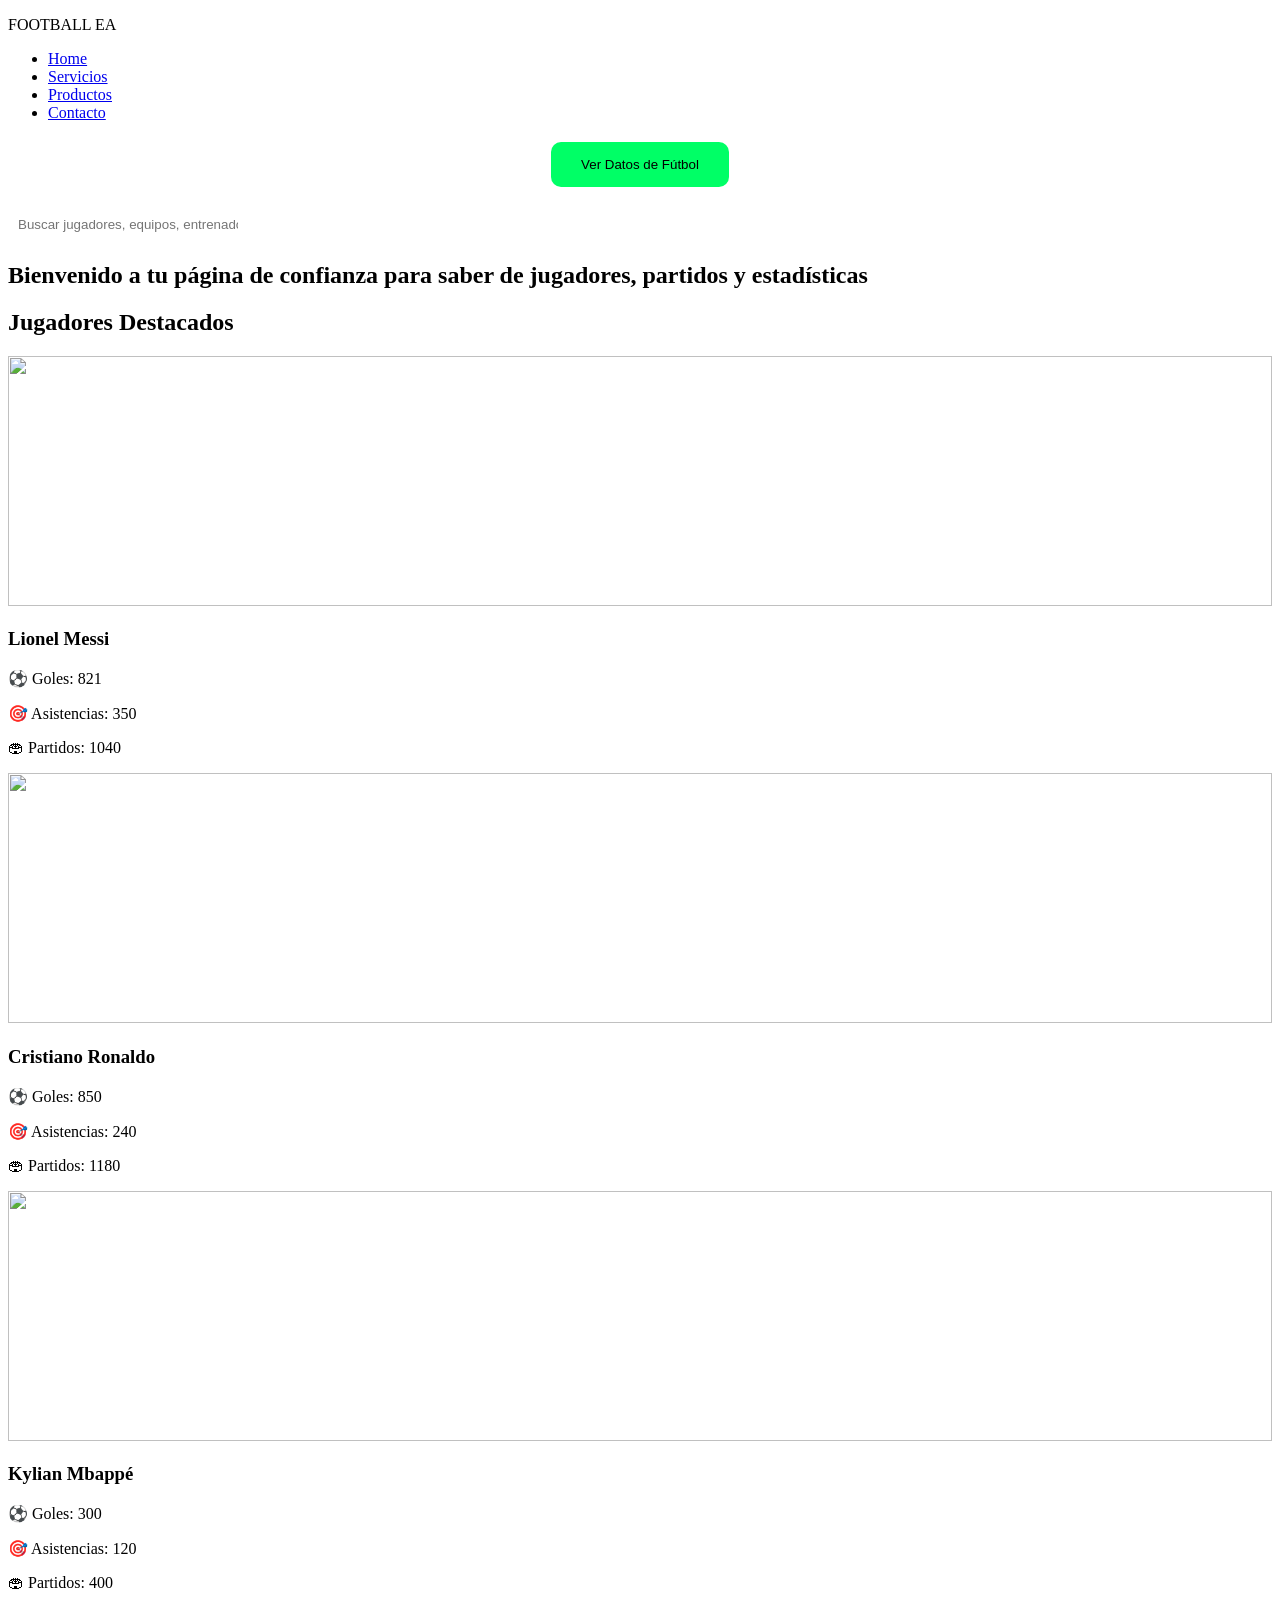
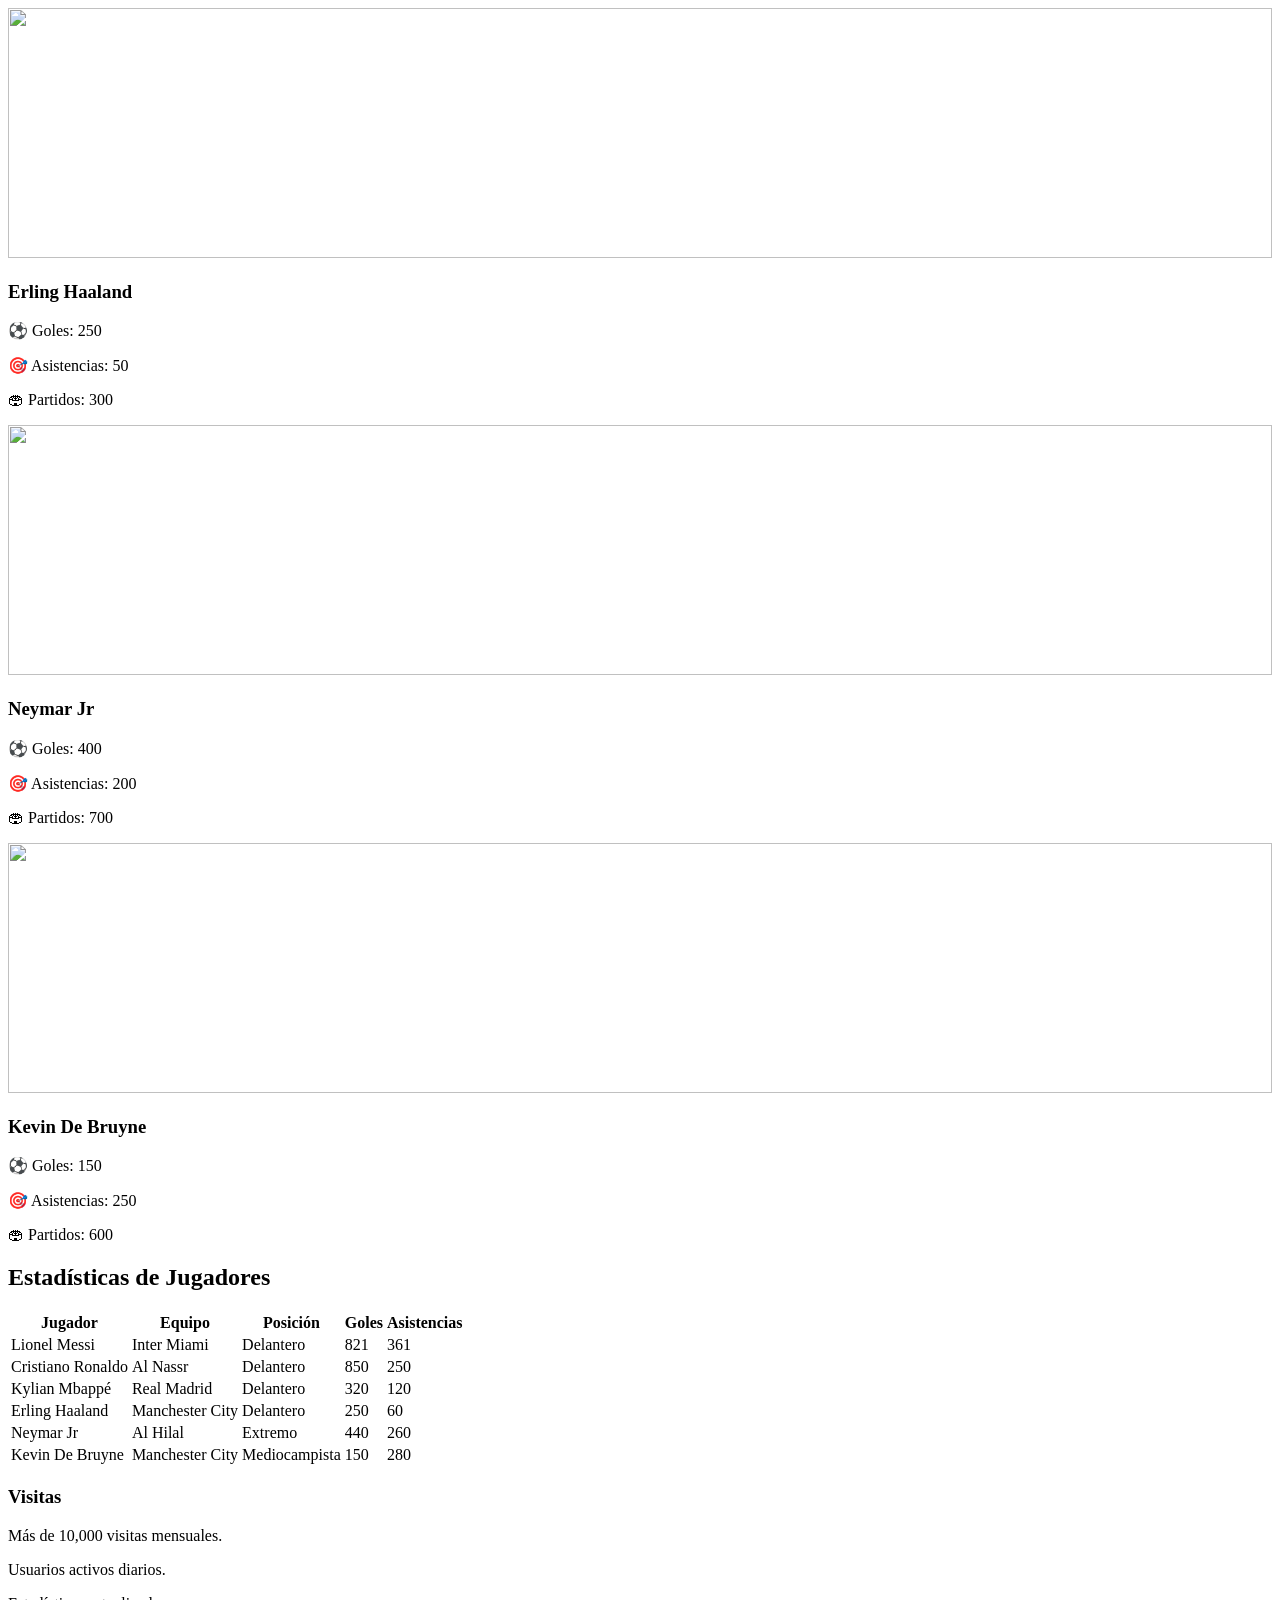
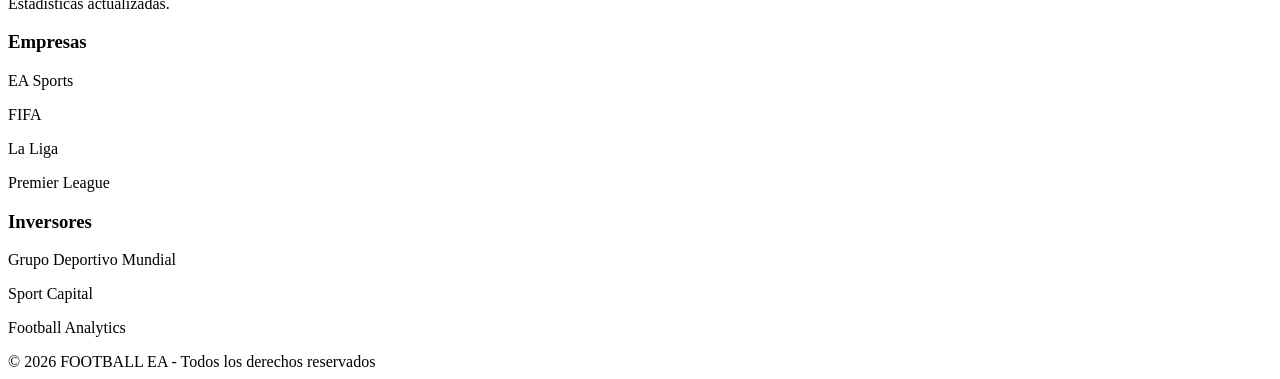
==== index.html @ 095f42a8 "Add files via upload" ====
<!DOCTYPE html>
<html lang="es">
<head>
<meta charset="UTF-8">
<meta name="viewport" content="width=device-width, initial-scale=1.0">
<title>FOOTBALL EA</title>
<link rel="stylesheet" href="css/style.css">

<style>

/* BUSCADOR */

.search-box{
position:relative;
}

#buscador{
padding:10px;
border-radius:6px;
border:none;
outline:none;
width:220px;
}

#resultados{
position:absolute;
top:40px;
left:0;
background:#111;
width:260px;
border-radius:8px;
box-shadow:0 0 10px rgba(0,0,0,0.5);
display:none;
max-height:300px;
overflow-y:auto;
}

.resultado-item{
padding:10px;
border-bottom:1px solid #222;
cursor:pointer;
color:white;
}

.resultado-item:hover{
background:#00ff66;
color:black;
}

/* RESULTADO GRANDE */

.resultado-grande{
display:none;
justify-content:center;
margin-top:30px;
}

.card-resultado{
background:#111;
border:2px solid #00ff66;
border-radius:12px;
padding:20px;
width:320px;
text-align:center;
}

.card-resultado img{
width:100%;
height:250px;
object-fit:cover;
border-radius:10px;
}

.card-resultado h2{
color:#00ff66;
}

/* BOTON VOLVER */

#volverInicio{
background:#00ff66;
color:black;
border:none;
padding:8px 15px;
border-radius:8px;
cursor:pointer;
font-weight:bold;
margin-bottom:10px;
}

#volverInicio:hover{
background:#00cc55;
}

</style>

</head>
<body>

<header>

<p class="logo">FOOTBALL EA</p>

<nav class="menu">
<ul>
<li><a href="#">Home</a></li>
<li><a href="servicios.html">Servicios</a></li>
<li><a href="productos.html">Productos</a></li>
<li><a href="contacto.html">Contacto</a></li>
</ul>
</nav>

<div style="text-align: center; margin: 20px;">
<button onclick="window.open('https://proyecto-escolar-incoa.netlify.app/')" 
style="background:#00ff66;color:black;padding:15px 30px;border:none;border-radius:10px;cursor:pointer;">
Ver Datos de Fútbol
</button>
</div>

<div class="right-section">
<div class="search-box">

<input type="text" id="buscador" placeholder="Buscar jugadores, equipos, entrenadores...">

<div id="resultados"></div>

</div>
</div>

</header>

<!-- RESULTADO GRANDE -->

<div id="resultado-grande" class="resultado-grande">
<div class="card-resultado">

<button id="volverInicio">⬅ Volver al inicio</button>

<img id="fotoJugador">

<h2 id="nombreJugador"></h2>

<p id="infoJugador"></p>

</div>
</div>

<section class="hero">
<div class="hero-content">
<h1>Bienvenido a tu página de confianza para saber de jugadores, partidos y estadísticas</h1>
</div>
</section>

<section class="galeria-jugadores">

<h2>Jugadores Destacados</h2>

<div class="grid-jugadores">

<div class="jugador">
<img src="img/messi 2.jpeg" style="width:100%;height:250px;object-fit:cover;">
<div class="info">
<h3>Lionel Messi</h3>
<p>⚽ Goles: 821</p>
<p>🎯 Asistencias: 350</p>
<p>🏟 Partidos: 1040</p>
</div>
</div>

<div class="jugador">
<img src="img/cr7.jpeg" style="width:100%;height:250px;object-fit:cover;">
<div class="info">
<h3>Cristiano Ronaldo</h3>
<p>⚽ Goles: 850</p>
<p>🎯 Asistencias: 240</p>
<p>🏟 Partidos: 1180</p>
</div>
</div>

<div class="jugador">
<img src="c:\Users\MINEDUCYT\Downloads\WhatsApp Image 2026-03-09 at 11.20.09 PM.jpeg" style="width:100%;height:250px;object-fit:cover;">
<div class="info">
<h3>Kylian Mbappé</h3>
<p>⚽ Goles: 300</p>
<p>🎯 Asistencias: 120</p>
<p>🏟 Partidos: 400</p>
</div>
</div>

<div class="jugador">
<img src="img/haaaland.jpeg" style="width:100%;height:250px;object-fit:cover;">
<div class="info">
<h3>Erling Haaland</h3>
<p>⚽ Goles: 250</p>
<p>🎯 Asistencias: 50</p>
<p>🏟 Partidos: 300</p>
</div>
</div>

<div class="jugador">
<img src="c:\Users\MINEDUCYT\Downloads\WhatsApp Image 2026-03-09 at 11.20.06 PM.jpeg" style="width:100%;height:250px;object-fit:cover;">
<div class="info">
<h3>Neymar Jr</h3>
<p>⚽ Goles: 400</p>
<p>🎯 Asistencias: 200</p>
<p>🏟 Partidos: 700</p>
</div>
</div>

<div class="jugador">
<img src="c:\Users\MINEDUCYT\Downloads\WhatsApp Image 2026-03-09 at 11.20.10 PM.jpeg" style="width:100%;height:250px;object-fit:cover;">
<div class="info">
<h3>Kevin De Bruyne</h3>
<p>⚽ Goles: 150</p>
<p>🎯 Asistencias: 250</p>
<p>🏟 Partidos: 600</p>
</div>
</div>

</div>

</section>

<section class="estadisticas">

<h2 class="titulo-tabla">Estadísticas de Jugadores</h2>

<table class="tabla-jugadores">

<thead>
<tr>
<th>Jugador</th>
<th>Equipo</th>
<th>Posición</th>
<th>Goles</th>
<th>Asistencias</th>
</tr>
</thead>

<tbody>

<tr>
<td>Lionel Messi</td>
<td>Inter Miami</td>
<td>Delantero</td>
<td>821</td>
<td>361</td>
</tr>

<tr>
<td>Cristiano Ronaldo</td>
<td>Al Nassr</td>
<td>Delantero</td>
<td>850</td>
<td>250</td>
</tr>

<tr>
<td>Kylian Mbappé</td>
<td>Real Madrid</td>
<td>Delantero</td>
<td>320</td>
<td>120</td>
</tr>

<tr>
<td>Erling Haaland</td>
<td>Manchester City</td>
<td>Delantero</td>
<td>250</td>
<td>60</td>
</tr>

<tr>
<td>Neymar Jr</td>
<td>Al Hilal</td>
<td>Extremo</td>
<td>440</td>
<td>260</td>
</tr>

<tr>
<td>Kevin De Bruyne</td>
<td>Manchester City</td>
<td>Mediocampista</td>
<td>150</td>
<td>280</td>
</tr>

</tbody>
</table>

</section>

<footer class="footer">

<div class="footer-container">

<div class="footer-col">
<h3>Visitas</h3>
<p>Más de 10,000 visitas mensuales.</p>
<p>Usuarios activos diarios.</p>
<p>Estadísticas actualizadas.</p>
</div>

<div class="footer-col">
<h3>Empresas</h3>
<p>EA Sports</p>
<p>FIFA</p>
<p>La Liga</p>
<p>Premier League</p>
</div>

<div class="footer-col">
<h3>Inversores</h3>
<p>Grupo Deportivo Mundial</p>
<p>Sport Capital</p>
<p>Football Analytics</p>
</div>

</div>

<div class="copyright">
© 2026 FOOTBALL EA - Todos los derechos reservados
</div>

</footer>

<script>

const datos = [

{nombre:"Lionel Messi", tipo:"Jugador", equipo:"Inter Miami", foto:"img/messi 2.jpeg"},
{nombre:"Cristiano Ronaldo", tipo:"Jugador", equipo:"Al Nassr", foto:"img/cr7.jpeg"},
{nombre:"Kylian Mbappé", tipo:"Jugador", equipo:"Real Madrid", foto:"img/mbappe.jpeg"},
{nombre:"Erling Haaland", tipo:"Jugador", equipo:"Manchester City", foto:"img/haaaland.jpeg"},
{nombre:"Neymar Jr", tipo:"Jugador", equipo:"Al Hilal", foto:"imagenes/neymar.jpg"},
{nombre:"Kevin De Bruyne", tipo:"Jugador", equipo:"Manchester City", foto:"img/kd bruyne.jpeg"},

{nombre:"Real Madrid", tipo:"Equipo", foto:"imagenes/realmadrid.png"},
{nombre:"Barcelona", tipo:"Equipo", foto:"imagenes/barcelona.png"},
{nombre:"Manchester City", tipo:"Equipo", foto:"imagenes/mancity.png"},
{nombre:"PSG", tipo:"Equipo", foto:"imagenes/psg.png"},

{nombre:"Pep Guardiola", tipo:"Entrenador", foto:"imagenes/guardiola.jpg"},
{nombre:"Carlo Ancelotti", tipo:"Entrenador", foto:"imagenes/ancelotti.jpg"},
{nombre:"Jurgen Klopp", tipo:"Entrenador", foto:"imagenes/klopp.jpg"}

];

const buscador = document.getElementById("buscador");
const resultados = document.getElementById("resultados");

function mostrarResultado(item){

document.getElementById("resultado-grande").style.display="flex";

document.getElementById("fotoJugador").src = item.foto;

document.getElementById("nombreJugador").innerText = item.nombre;

if(item.tipo === "Jugador"){
document.getElementById("infoJugador").innerText = "Jugador - " + item.equipo;
}

if(item.tipo === "Equipo"){
document.getElementById("infoJugador").innerText = "Equipo de fútbol";
}

if(item.tipo === "Entrenador"){
document.getElementById("infoJugador").innerText = "Entrenador profesional";
}

window.scrollTo({top:0,behavior:"smooth"});

}

buscador.addEventListener("keyup", function(e){

let texto = buscador.value.toLowerCase();

resultados.innerHTML = "";

if(texto.length === 0){
resultados.style.display = "none";
return;
}

let filtrados = datos.filter(item =>
item.nombre.toLowerCase().includes(texto)
);

filtrados.forEach(item =>{

let div = document.createElement("div");

div.classList.add("resultado-item");

div.innerHTML = `
<strong>${item.nombre}</strong><br>
<small>${item.tipo}</small>
`;

div.onclick = function(){

buscador.value = item.nombre;

resultados.style.display = "none";

mostrarResultado(item);

};

resultados.appendChild(div);

});

resultados.style.display = "block";

if(e.key === "Enter"){

let encontrado = datos.find(item =>
item.nombre.toLowerCase().includes(texto)
);

if(encontrado){

mostrarResultado(encontrado);

}

}

});

document.getElementById("volverInicio").onclick = function(){

document.getElementById("resultado-grande").style.display="none";

window.scrollTo({
top:0,
behavior:"smooth"
});

};

</script>

</body>
</html>
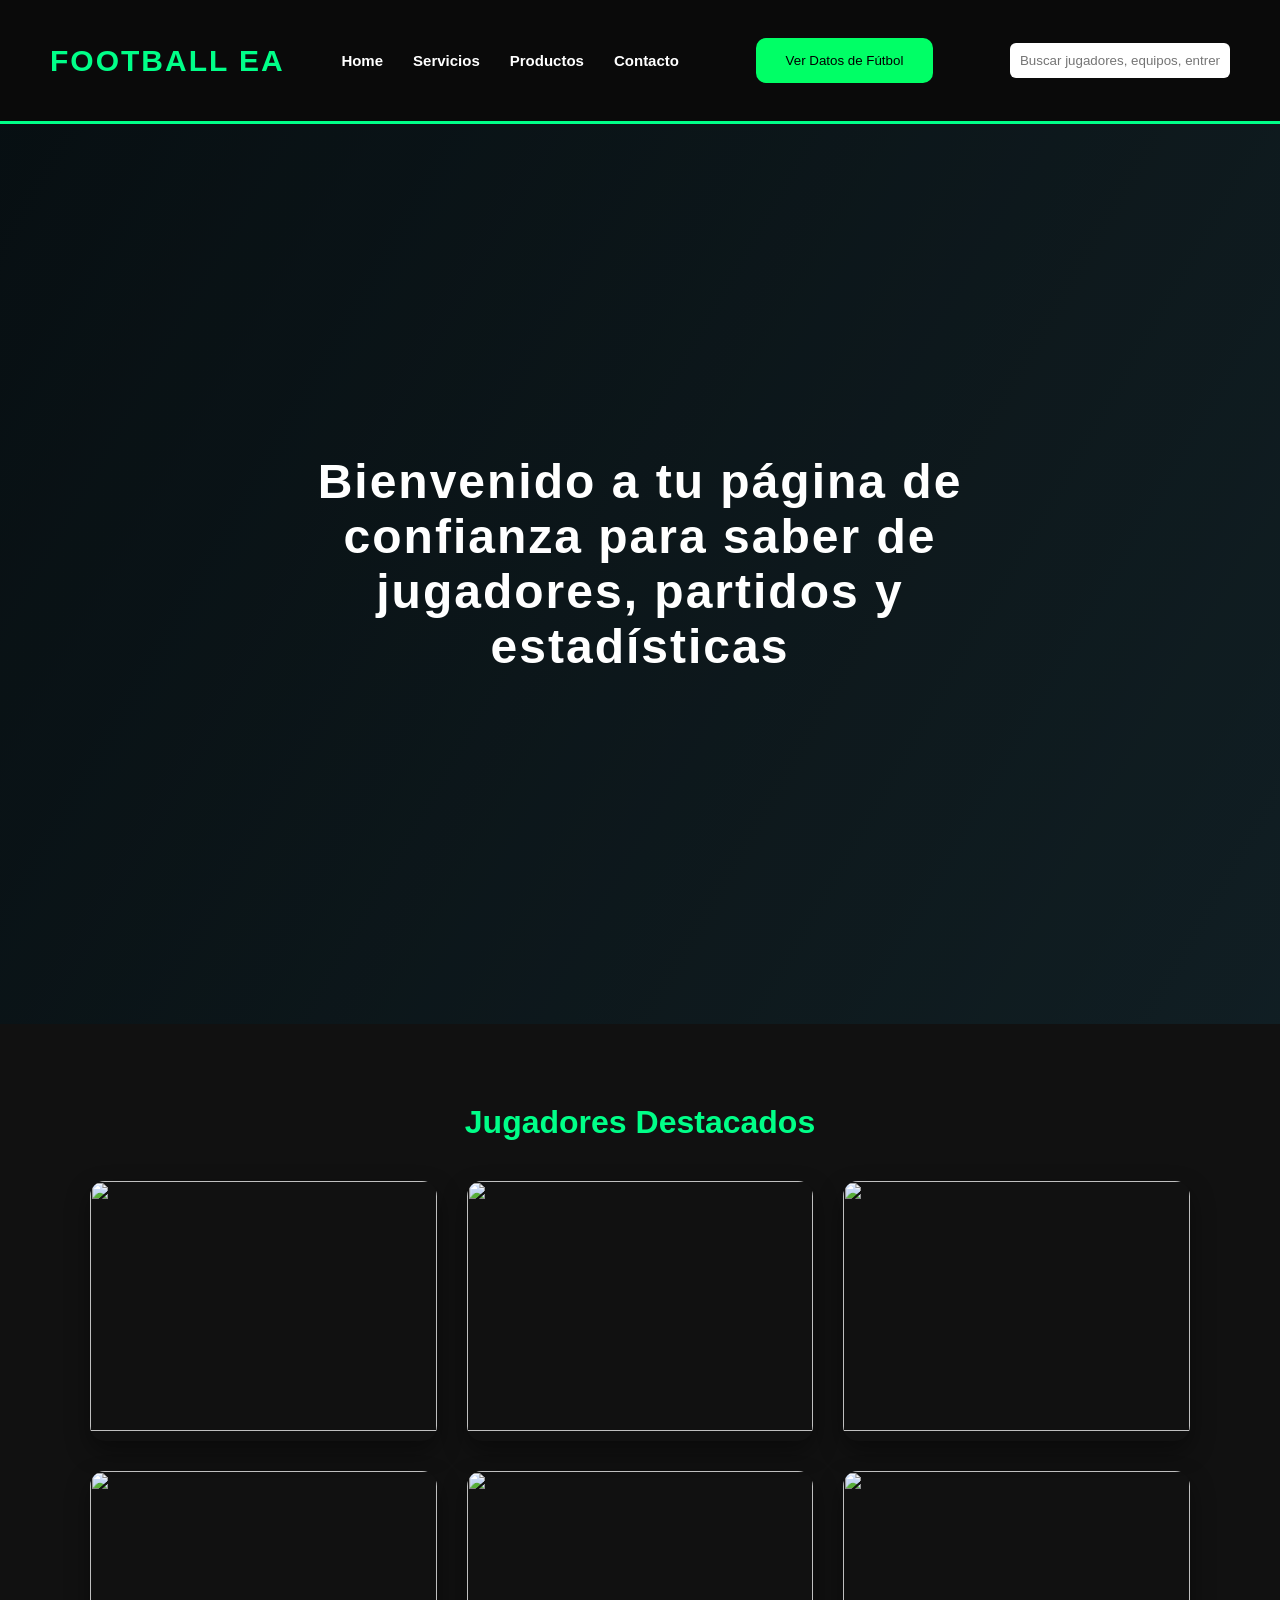
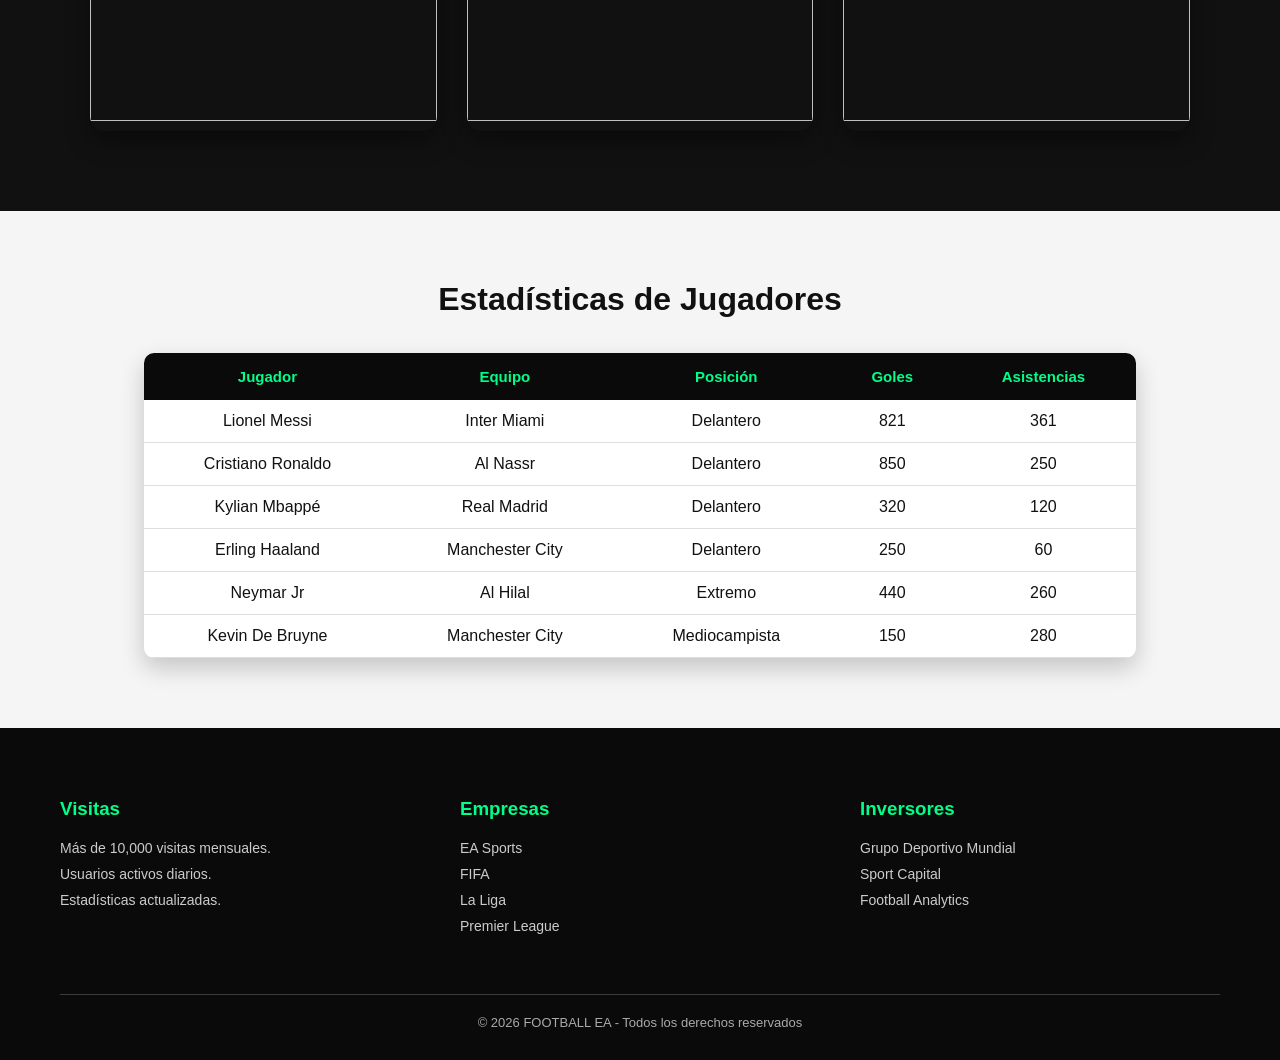
==== commit 8a0e2257: "Update index.html" ====
--- a/index.html
+++ b/index.html
@@ -4,7 +4,7 @@
 <meta charset="UTF-8">
 <meta name="viewport" content="width=device-width, initial-scale=1.0">
 <title>FOOTBALL EA</title>
-<link rel="stylesheet" href="css/style.css">
+<link rel="stylesheet" href="style.css">
 
 <style>
 
@@ -447,4 +447,5 @@
 </script>
 
 </body>
-</html>+
+</html>
--- a/style.css
+++ b/style.css
@@ -0,0 +1,354 @@
+*{
+margin:0;
+padding:0;
+box-sizing:border-box;
+font-family:'Segoe UI', Tahoma, Geneva, Verdana, sans-serif;
+}
+
+/* FONDO GENERAL */
+
+body{
+background:linear-gradient(120deg,#0f2027,#203a43,#2c5364);
+color:#fff;
+}
+
+/* HEADER */
+
+header{
+display:flex;
+justify-content:space-between;
+align-items:center;
+background:#0a0a0a;
+padding:18px 50px;
+border-bottom:3px solid #00ff88;
+}
+
+/* MENU */
+
+.menu ul{
+list-style:none;
+display:flex;
+gap:30px;
+}
+
+.menu ul li a{
+text-decoration:none;
+color:white;
+font-weight:600;
+font-size:15px;
+transition:0.3s;
+}
+
+.menu ul li a:hover{
+color:#00ff88;
+}
+
+/* LOGO */
+
+.logo{
+color:#00ff88;
+font-size:30px;
+font-weight:bold;
+letter-spacing:2px;
+}
+
+/* BUSCADOR */
+
+.search-box input{
+padding:7px 12px;
+border-radius:20px;
+border:none;
+outline:none;
+}
+
+/* HERO */
+
+.hero{
+width:100%;
+height:100vh;
+
+background-image:
+linear-gradient(rgba(0,0,0,0.55),rgba(0,0,0,0.55)),
+url("https://images.unsplash.com/photo-1508098682722-e99c643e7f0b");
+
+background-size:cover;
+background-position:center;
+
+display:flex;
+justify-content:center;
+align-items:center;
+text-align:center;
+}
+
+.hero-content{
+max-width:700px;
+}
+
+.hero h1{
+font-size:48px;
+margin-bottom:20px;
+letter-spacing:2px;
+}
+
+.hero p{
+margin-bottom:25px;
+font-size:18px;
+}
+
+/* BOTONES */
+
+.hero-buttons{
+display:flex;
+justify-content:center;
+gap:20px;
+}
+
+.btn{
+padding:12px 28px;
+font-size:15px;
+border-radius:30px;
+background:transparent;
+color:white;
+cursor:pointer;
+transition:0.3s;
+font-weight:bold;
+}
+
+.btn-jugadores{
+border:2px solid #00ff88;
+}
+
+.btn-estadisticas{
+border:2px solid #00c3ff;
+}
+
+.btn:hover{
+background:#00ff88;
+color:#000;
+transform:translateY(-2px);
+}
+
+/* TABLA JUGADORES */
+
+.estadisticas{
+padding:70px 20px;
+text-align:center;
+background:#f5f5f5;
+color:#111;
+}
+
+.titulo-tabla{
+font-size:32px;
+margin-bottom:35px;
+}
+
+.tabla-jugadores{
+width:80%;
+margin:auto;
+border-collapse:collapse;
+background:white;
+border-radius:10px;
+overflow:hidden;
+box-shadow:0 10px 25px rgba(0,0,0,0.2);
+}
+
+.tabla-jugadores th{
+background:#0a0a0a;
+color:#00ff88;
+padding:15px;
+font-size:15px;
+}
+
+.tabla-jugadores td{
+padding:12px;
+border-bottom:1px solid #ddd;
+}
+
+.tabla-jugadores tr:hover{
+background:#e8f5e9;
+}
+
+/* GALERIA JUGADORES */
+
+.galeria-jugadores{
+padding:80px 20px;
+text-align:center;
+background:#111;
+}
+
+.galeria-jugadores h2{
+font-size:32px;
+margin-bottom:40px;
+color:#00ff88;
+}
+
+.grid-jugadores{
+display:grid;
+grid-template-columns:repeat(3,1fr);
+gap:30px;
+max-width:1100px;
+margin:auto;
+}
+
+/* TARJETA JUGADOR */
+
+.jugador{
+position:relative;
+overflow:hidden;
+border-radius:15px;
+box-shadow:0 10px 25px rgba(0,0,0,0.4);
+height:260px;
+cursor:pointer;
+
+transition:transform 0.4s ease, box-shadow 0.4s ease;
+}
+
+/* EFECTO CUANDO PASAS EL CURSOR */
+
+.jugador:hover{
+transform:scale(1.06) translateY(-8px);
+box-shadow:0 20px 40px rgba(0,255,136,0.4);
+}
+
+/* IMAGEN */
+
+.jugador img{
+width:100%;
+height:100%;
+object-fit:cover;
+transition:transform 0.6s ease;
+}
+
+.jugador:hover img{
+transform:scale(1.25);
+}
+
+/* INFORMACIÓN */
+
+.info{
+position:absolute;
+bottom:0;
+background:linear-gradient(transparent,rgba(0,0,0,0.9));
+color:white;
+width:100%;
+padding:20px;
+transform:translateY(100%);
+transition:0.4s;
+}
+
+.jugador:hover .info{
+transform:translateY(0);
+}
+
+.info h3{
+font-size:20px;
+margin-bottom:5px;
+}
+
+.info p{
+font-size:14px;
+}
+
+/* FOOTER */
+
+.footer{
+background:#0a0a0a;
+padding:70px 60px 30px;
+}
+
+.footer-container{
+display:flex;
+justify-content:space-between;
+flex-wrap:wrap;
+gap:40px;
+}
+
+.footer-col{
+flex:1;
+min-width:240px;
+}
+
+.footer-col h3{
+margin-bottom:20px;
+color:#00ff88;
+}
+
+.footer-col p{
+font-size:14px;
+margin-bottom:10px;
+color:#ccc;
+transition:0.3s;
+}
+
+.footer-col p:hover{
+color:#00ff88;
+}
+
+.footer-col form{
+display:flex;
+flex-direction:column;
+gap:10px;
+}
+
+.footer-col input,
+.footer-col textarea{
+padding:10px;
+border-radius:6px;
+border:none;
+}
+
+.footer-col button{
+padding:10px;
+border:2px solid #00ff88;
+background:transparent;
+color:white;
+cursor:pointer;
+font-weight:bold;
+border-radius:6px;
+transition:0.3s;
+}
+
+.footer-col button:hover{
+background:#00ff88;
+color:black;
+}
+
+.copyright{
+text-align:center;
+margin-top:50px;
+padding-top:20px;
+border-top:1px solid rgba(255,255,255,0.2);
+font-size:13px;
+color:#aaa;
+}
+
+/* RESPONSIVE */
+
+@media(max-width:900px){
+
+.grid-jugadores{
+grid-template-columns:repeat(2,1fr);
+}
+
+.hero h1{
+font-size:36px;
+}
+
+}
+
+@media(max-width:600px){
+
+.grid-jugadores{
+grid-template-columns:1fr;
+}
+
+.menu ul{
+gap:15px;
+}
+
+header{
+flex-direction:column;
+gap:10px;
+}
+
+}
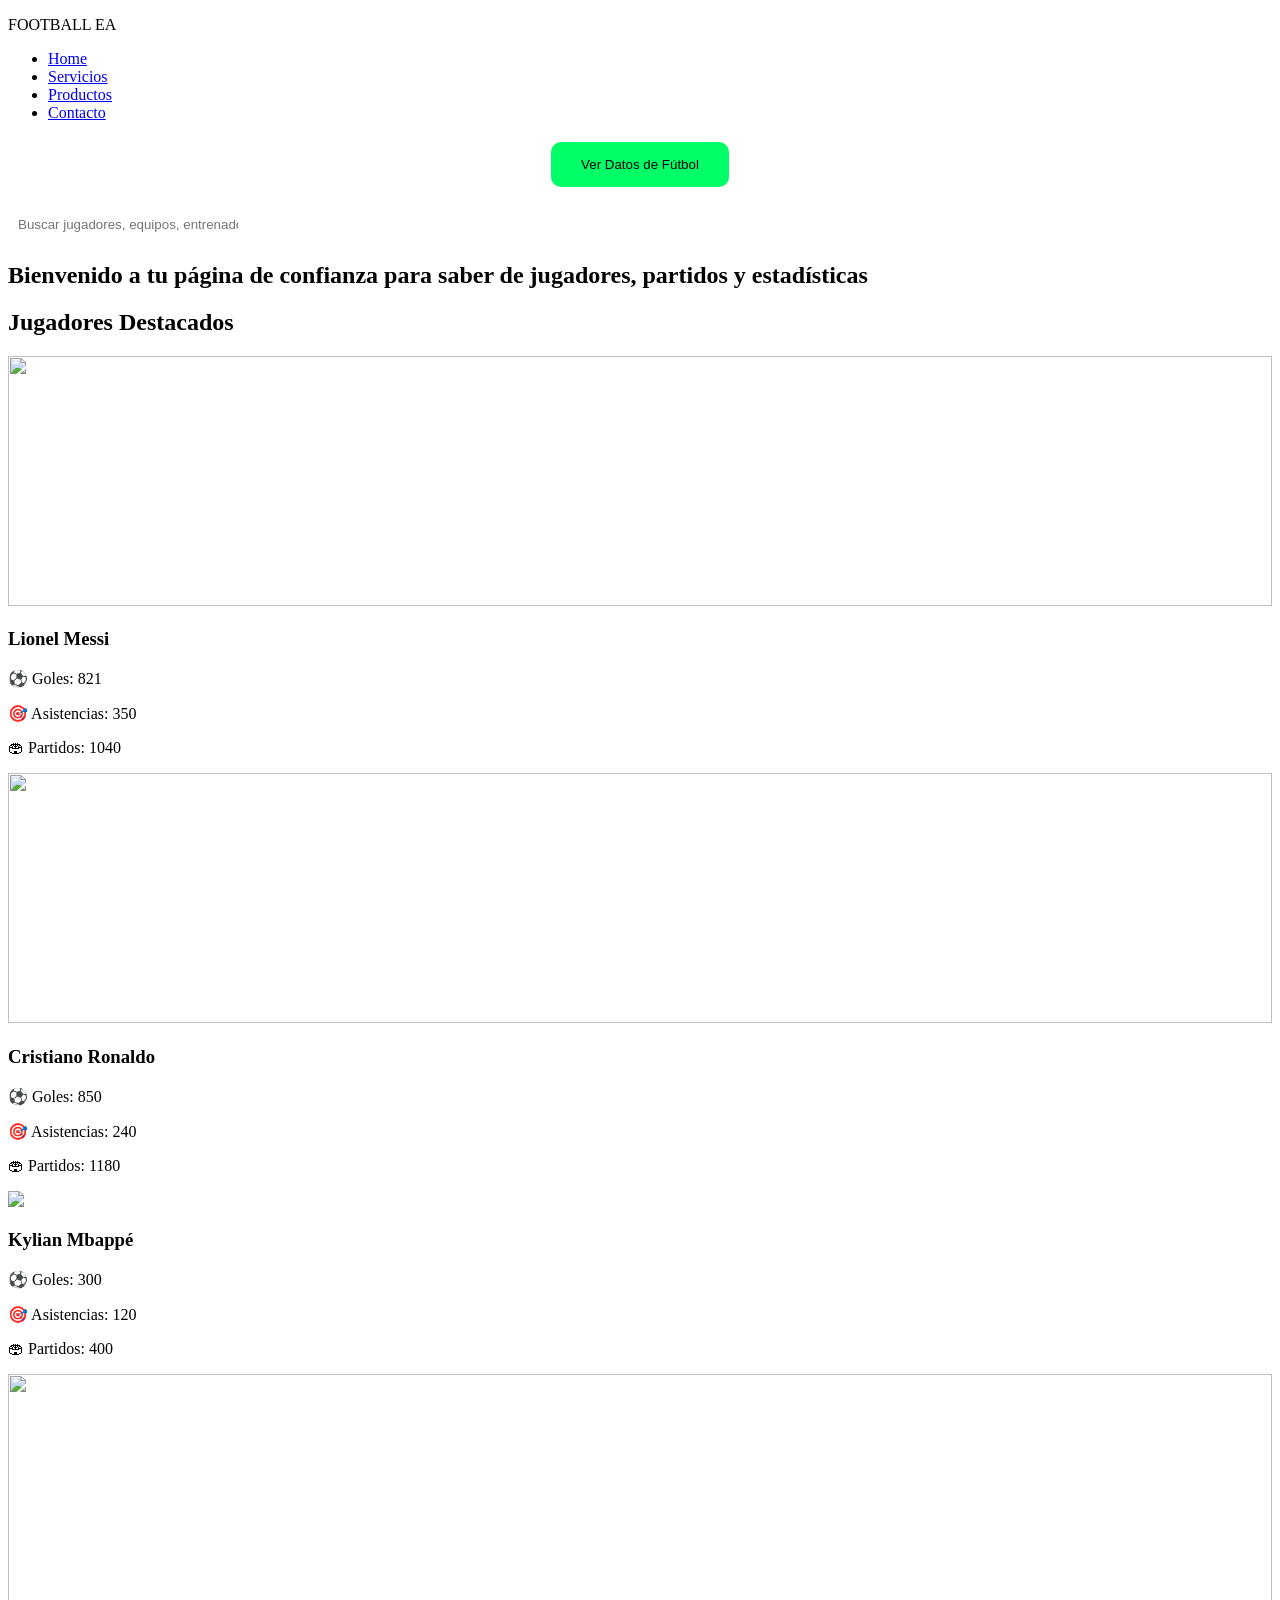
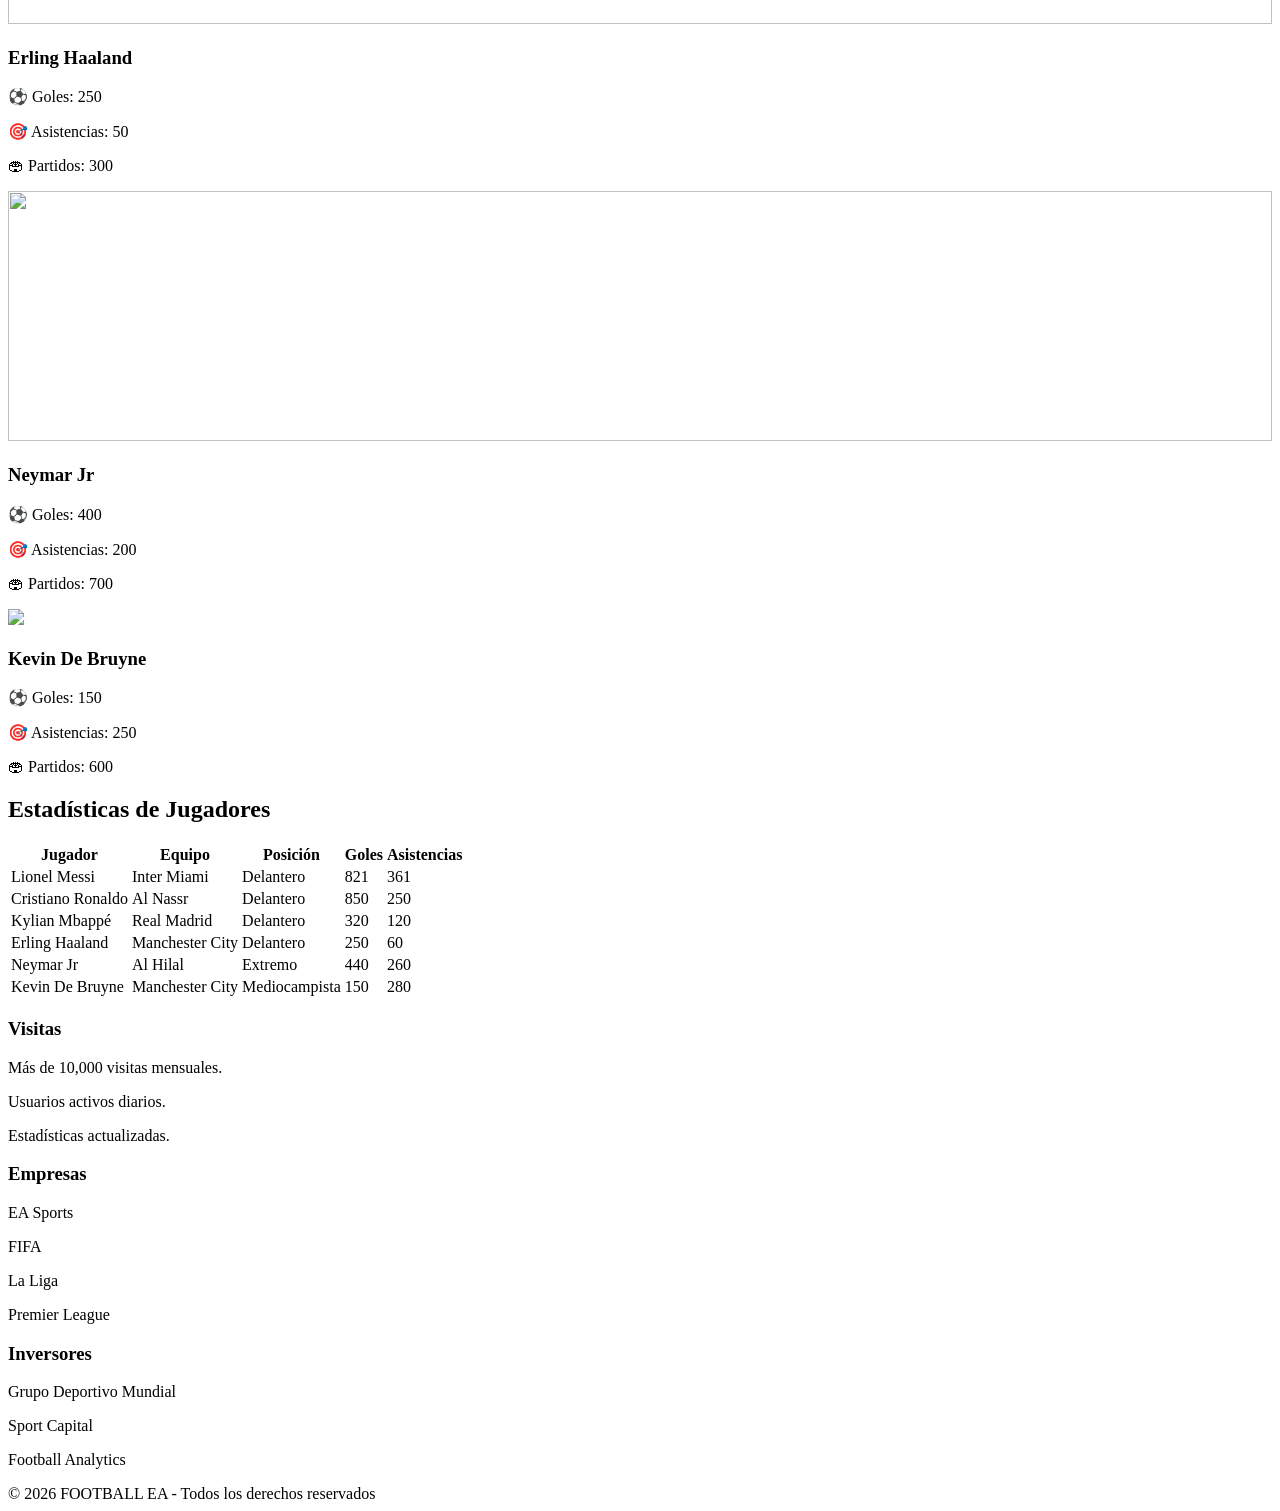
==== commit 60f44867: "Update index.html" ====
--- a/index.html
+++ b/index.html
@@ -4,7 +4,7 @@
 <meta charset="UTF-8">
 <meta name="viewport" content="width=device-width, initial-scale=1.0">
 <title>FOOTBALL EA</title>
-<link rel="stylesheet" href="style.css">
+<link rel="stylesheet" href="css/style.css">
 
 <style>
 
@@ -158,7 +158,7 @@
 <div class="grid-jugadores">
 
 <div class="jugador">
-<img src="img/messi 2.jpeg" style="width:100%;height:250px;object-fit:cover;">
+<img src="img/messi.jpeg" style="width:100%;height:250px;object-fit:cover;">
 <div class="info">
 <h3>Lionel Messi</h3>
 <p>⚽ Goles: 821</p>
@@ -178,7 +178,7 @@
 </div>
 
 <div class="jugador">
-<img src="c:\Users\MINEDUCYT\Downloads\WhatsApp Image 2026-03-09 at 11.20.09 PM.jpeg" style="width:100%;height:250px;object-fit:cover;">
+<img src="img/embape.jpeg">
 <div class="info">
 <h3>Kylian Mbappé</h3>
 <p>⚽ Goles: 300</p>
@@ -198,7 +198,7 @@
 </div>
 
 <div class="jugador">
-<img src="c:\Users\MINEDUCYT\Downloads\WhatsApp Image 2026-03-09 at 11.20.06 PM.jpeg" style="width:100%;height:250px;object-fit:cover;">
+<img src="img/neymar.jpeg" style="width:100%;height:250px;object-fit:cover;">
 <div class="info">
 <h3>Neymar Jr</h3>
 <p>⚽ Goles: 400</p>
@@ -208,7 +208,7 @@
 </div>
 
 <div class="jugador">
-<img src="c:\Users\MINEDUCYT\Downloads\WhatsApp Image 2026-03-09 at 11.20.10 PM.jpeg" style="width:100%;height:250px;object-fit:cover;">
+<img src="kdb.jpeg">
 <div class="info">
 <h3>Kevin De Bruyne</h3>
 <p>⚽ Goles: 150</p>
@@ -447,5 +447,4 @@
 </script>
 
 </body>
-
 </html>
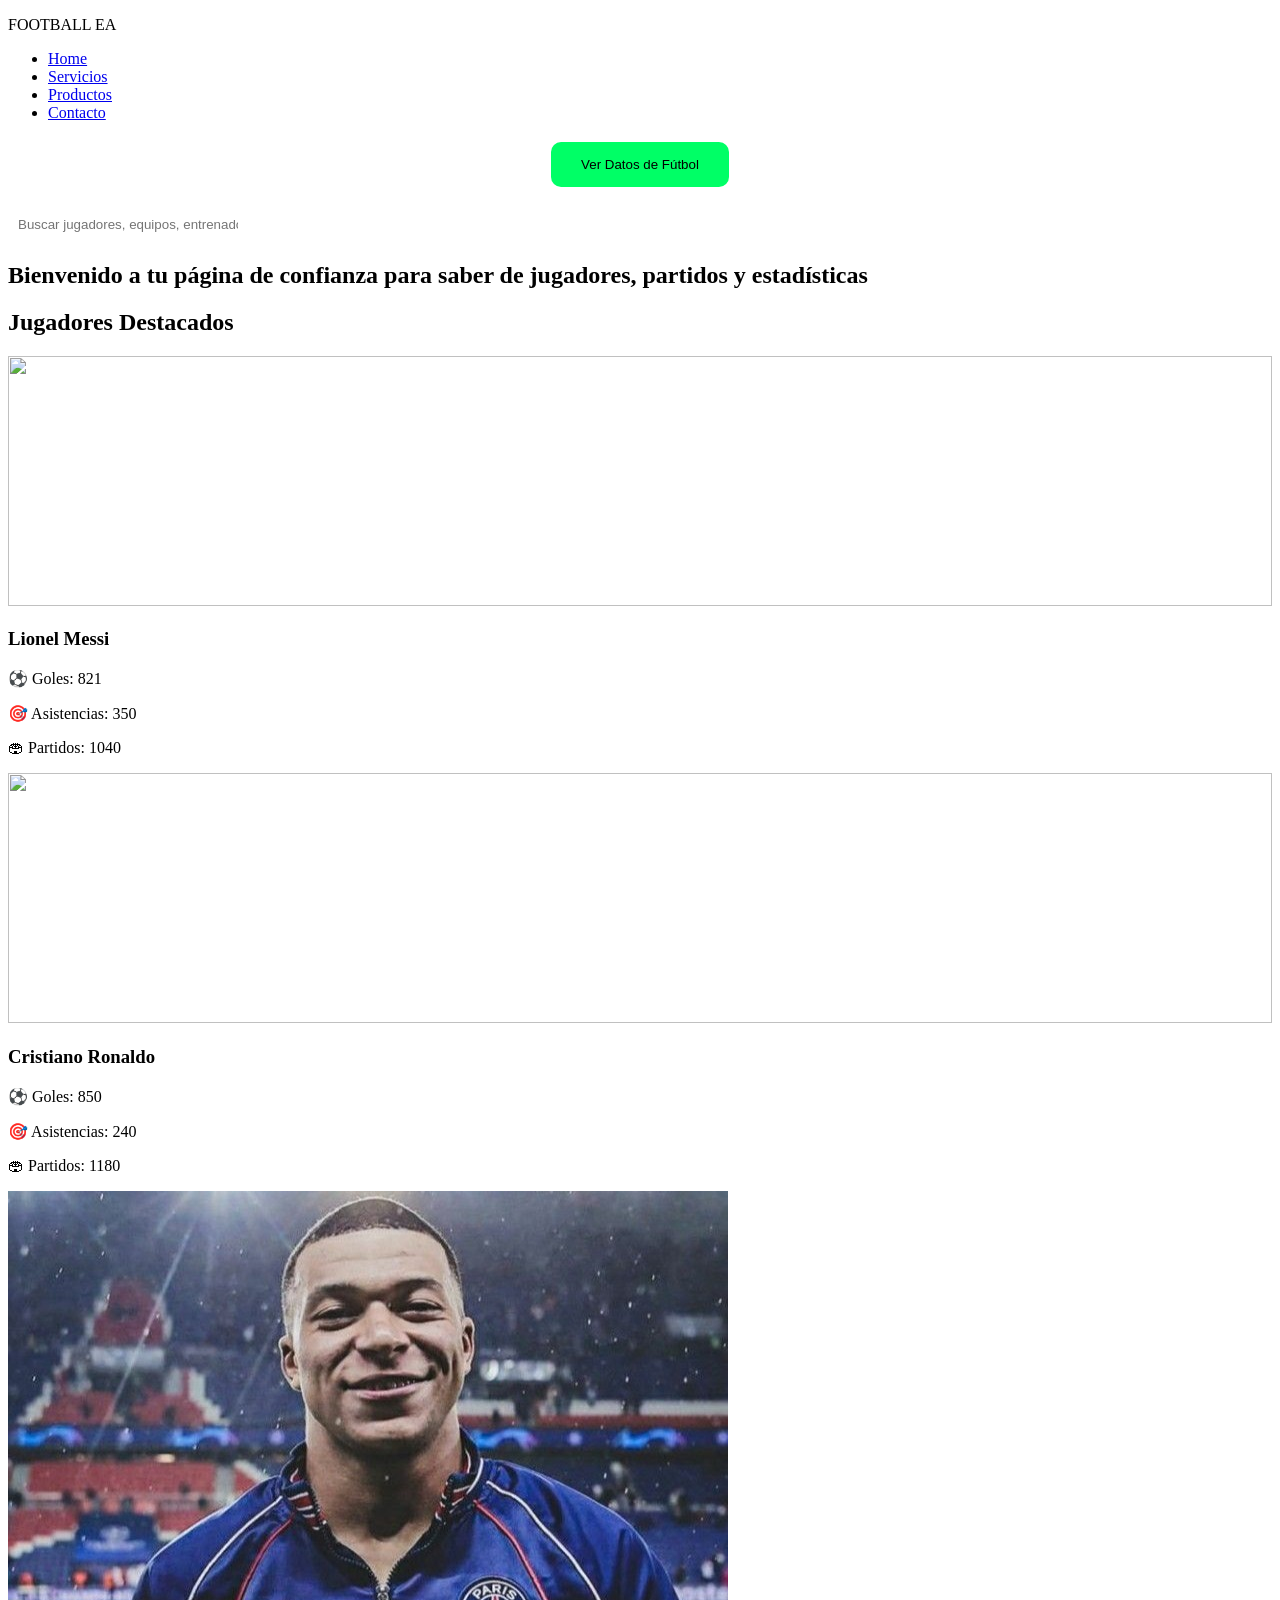
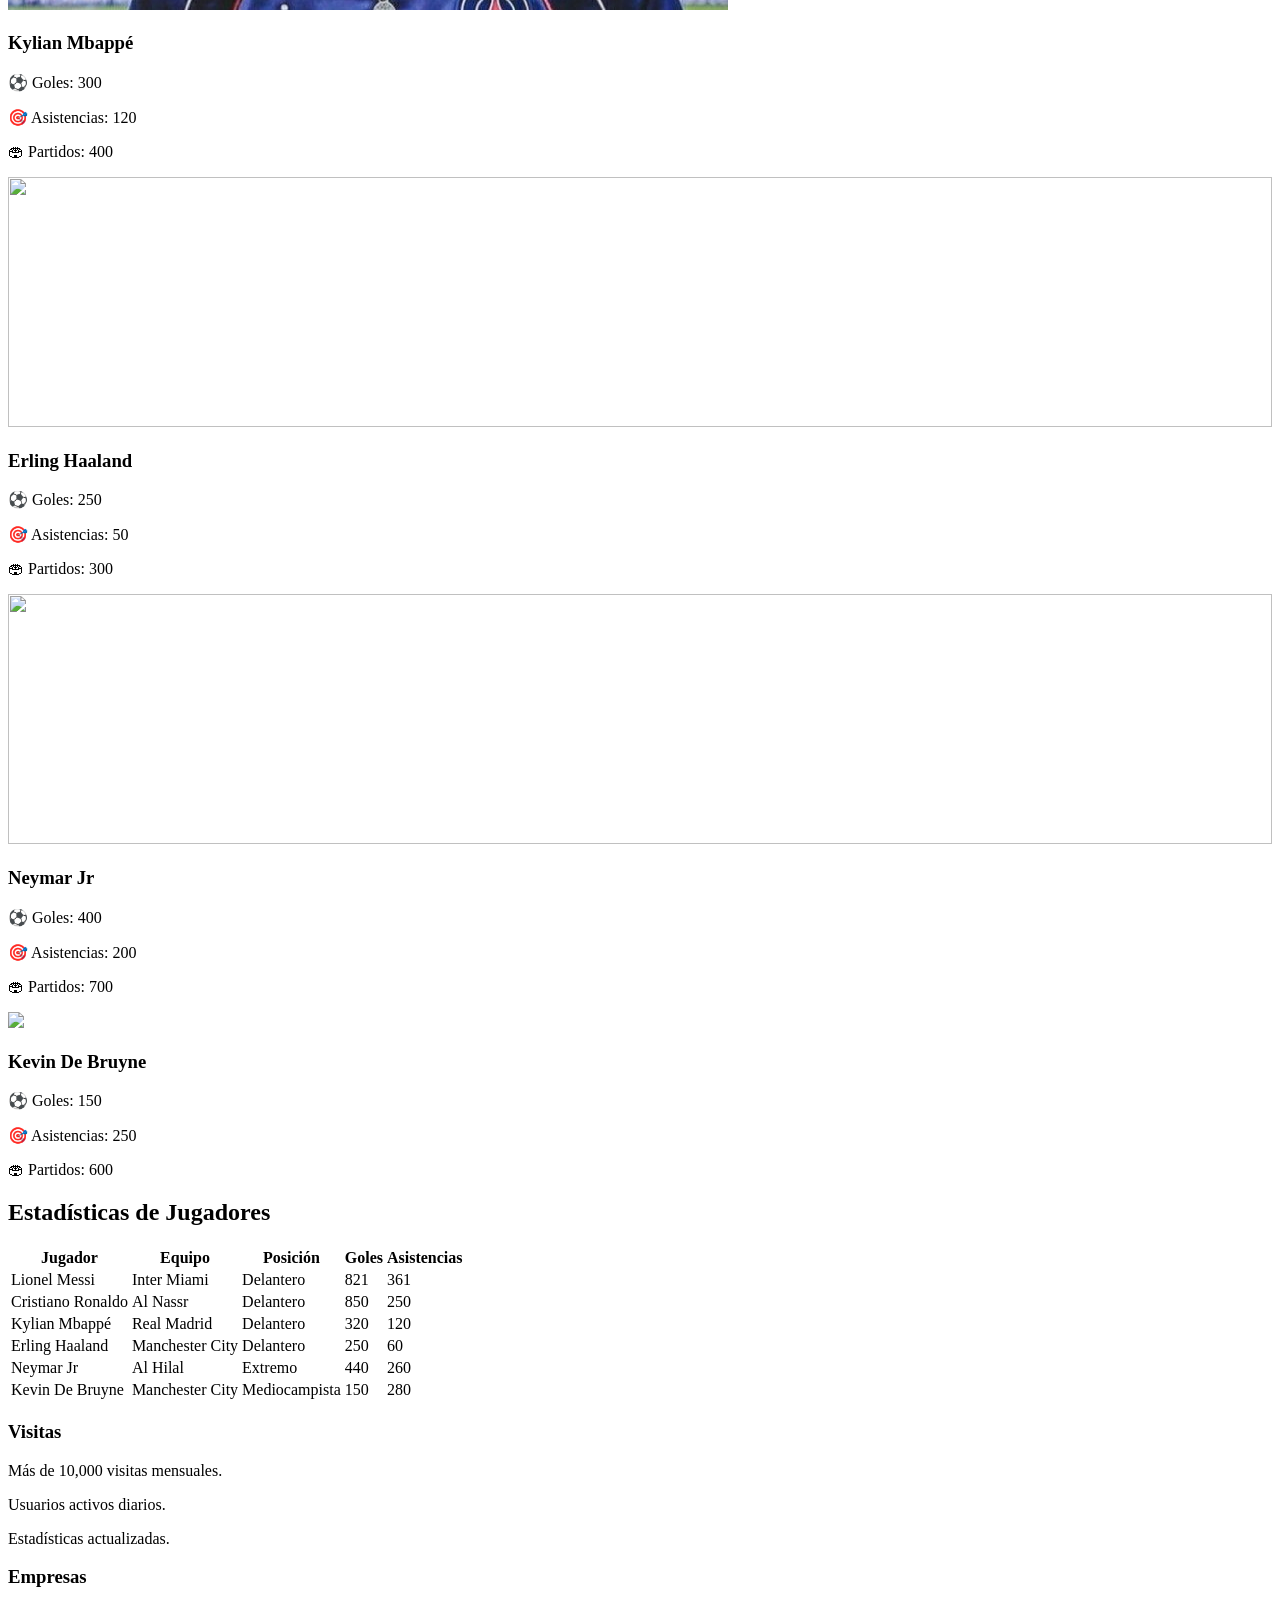
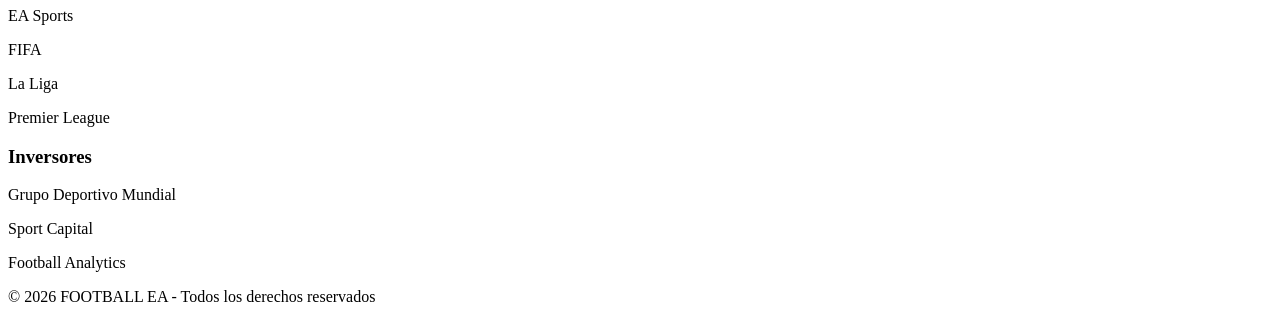
==== commit d49169e0: "Update index.html" ====
--- a/index.html
+++ b/index.html
@@ -158,7 +158,7 @@
 <div class="grid-jugadores">
 
 <div class="jugador">
-<img src="img/messi.jpeg" style="width:100%;height:250px;object-fit:cover;">
+<img src="messi.jpeg" style="width:100%;height:250px;object-fit:cover;">
 <div class="info">
 <h3>Lionel Messi</h3>
 <p>⚽ Goles: 821</p>
@@ -168,7 +168,7 @@
 </div>
 
 <div class="jugador">
-<img src="img/cr7.jpeg" style="width:100%;height:250px;object-fit:cover;">
+<img src="cr7.jpeg" style="width:100%;height:250px;object-fit:cover;">
 <div class="info">
 <h3>Cristiano Ronaldo</h3>
 <p>⚽ Goles: 850</p>
@@ -178,7 +178,7 @@
 </div>
 
 <div class="jugador">
-<img src="img/embape.jpeg">
+<img src="embape.jpeg">
 <div class="info">
 <h3>Kylian Mbappé</h3>
 <p>⚽ Goles: 300</p>
@@ -188,7 +188,7 @@
 </div>
 
 <div class="jugador">
-<img src="img/haaaland.jpeg" style="width:100%;height:250px;object-fit:cover;">
+<img src="haaaland.jpeg" style="width:100%;height:250px;object-fit:cover;">
 <div class="info">
 <h3>Erling Haaland</h3>
 <p>⚽ Goles: 250</p>
@@ -198,7 +198,7 @@
 </div>
 
 <div class="jugador">
-<img src="img/neymar.jpeg" style="width:100%;height:250px;object-fit:cover;">
+<img src="neymar.jpeg" style="width:100%;height:250px;object-fit:cover;">
 <div class="info">
 <h3>Neymar Jr</h3>
 <p>⚽ Goles: 400</p>
@@ -448,3 +448,4 @@
 
 </body>
 </html>
+
